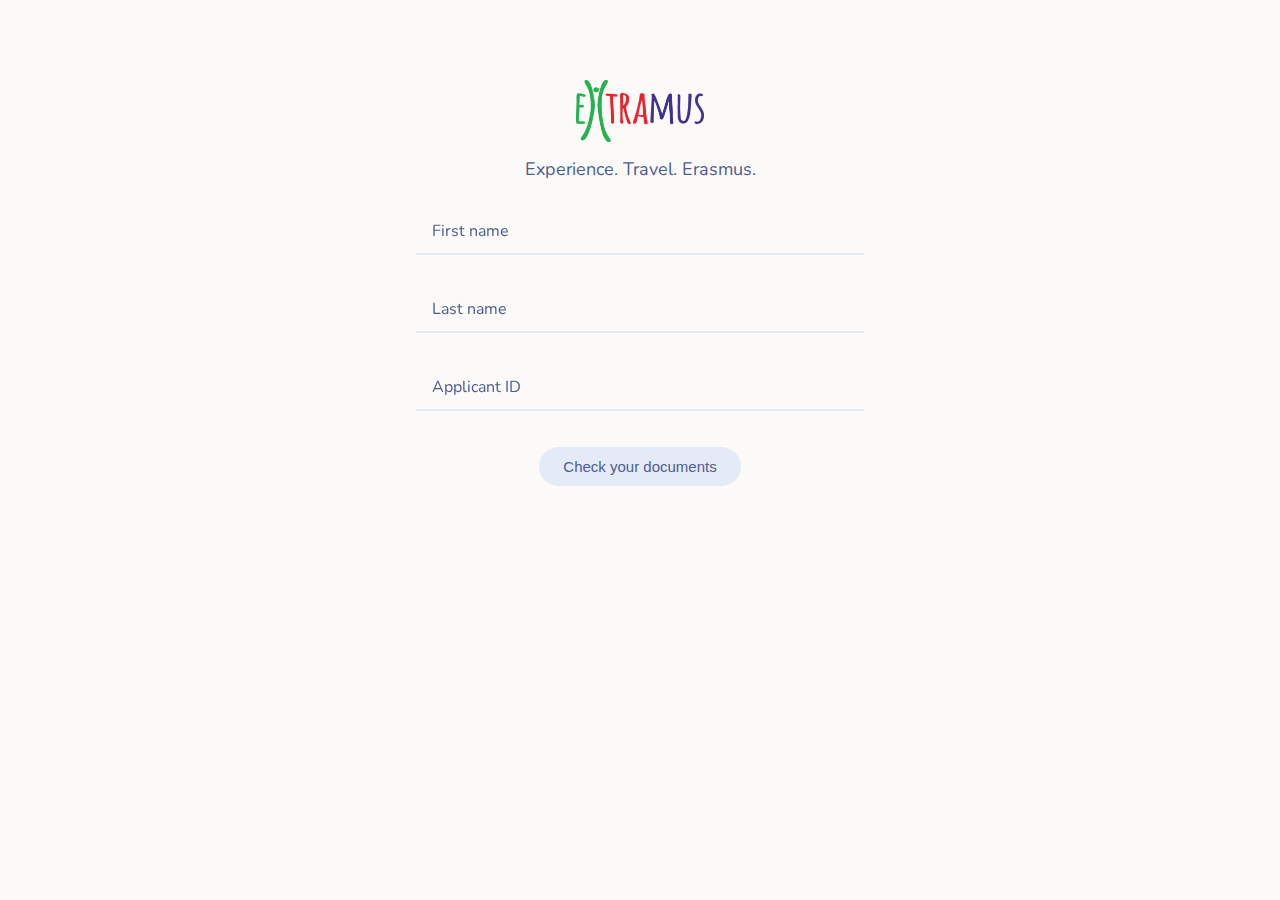
==== check-input.html @ bb3649db "ario new page for check documents" ====
<!DOCTYPE html>
<html lang="en">
<head>
    <meta charset="UTF-8">
    <title>Extramus - Applicants</title>
    <link rel="stylesheet" type="text/css" href="checkstyle.css" />
    <link rel="stylesheet" href="https://fonts.googleapis.com/css2?family=Nunito:wght@600&display=swap" />
</head>
<body>
    <div class="top-content">
        <img class="logo" src="Logo.png" alt="extramus logo">
        <p>Experience. Travel. Erasmus.</p>
    </div>
    <div class="mid-content">
        
        <div class="page">
            <label class="field field_v1">
              <input class="field__input" placeholder="e.g. Antonio">
              <span class="field__label-wrap">
                <span class="field__label">First name</span>
              </span>
            </label>
            <label class="field field_v2">
              <input class="field__input" placeholder="e.g. Gallo">
              <span class="field__label-wrap">
                <span class="field__label">Last name</span>
              </span>
            </label>    
            <label class="field field_v3">
              <input class="field__input" placeholder="e.g. antinio0686">
              <span class="field__label-wrap">
                <span class="field__label">Applicant ID</span>
              </span>
            </label>
        </div>
        
        <button href="#" class="button" style="margin-top: 20px;">Check your documents</button>


    </div>
    
    <div class="bottom-context">
    </div>
</body>
</html>
---- checkstyle.css ----
body {
    background-color: #FCFAF8;
    margin: 0;
    text-align: center;
    font-family: 'Nunito';
    display: flex;
    flex-direction: column;
}

.top-content {
    position: relative;
    padding-top: 80px;
}

.mid-content {
    position: relative;
    padding-top: 10px;
    padding-bottom: 30px;
}

p {
    color: #4E5C93;
    font-size: 18px;
    margin: 0.5em auto 0 auto;
}

.logo {
    width: 10%;
}

.illustration {
    width: 40%;
}

.button {
	background-color:#e4ebf7;
	border-radius:42px;
	border:6px solid #e4ebf7;
	display:inline-block;
	cursor:pointer;
	color:#4e5c93;
	font-size:15px;
	padding: 5px 18px;
	text-decoration:none;
}
.button:hover {
	background-color:#e4ebf7;
}
.button:active {
	position:relative;
	top:1px;
}

  button{
    cursor: pointer;
    display: inline-block;
    position: relative;
    transition: 0.5s;
  }
  
  button:after {
    content: '»';
    position: absolute;
    opacity: 0;  
    right: -5px;
    transition: 0.5s;
  }
  
  button:hover{
    padding-right: 24px;
    padding-left:8px;
  }
  
  button:hover:after {
    opacity: 1;
    right: 10px;
  }

  .check {
      font-size: 14px;
      padding-top: 10px;
  }

  
/*
=====
RESET STYLES
=====
*/

.field__input{ 
  --uiFieldPlaceholderColor: var(--fieldPlaceholderColor, #767676);
  
  background-color: transparent;
  border-radius: 0;
  border: none;

  -webkit-appearance: none;
  -moz-appearance: none;

  font-family: inherit;
  font-size: inherit;
}

.field__input:focus::-webkit-input-placeholder{
  color: var(--uiFieldPlaceholderColor);
}

.field__input:focus::-moz-placeholder{
  color: var(--uiFieldPlaceholderColor);
}

/*
=====
CORE STYLES
=====
*/

.field{
  --uiFieldBorderWidth: var(--fieldBorderWidth, 2px);
  --uiFieldPaddingRight: var(--fieldPaddingRight, 1rem);
  --uiFieldPaddingLeft: var(--fieldPaddingLeft, 1rem);   
  --uiFieldBorderColorActive: var(--fieldBorderColorActive, rgba(22, 22, 22, 1));

  display: var(--fieldDisplay, inline-flex);
  position: relative;
  font-size: var(--fieldFontSize, 1rem);
}

.field__input{
  box-sizing: border-box;
  width: var(--fieldWidth, 100%);
  height: var(--fieldHeight, 3rem);
  padding: var(--fieldPaddingTop, 1.25rem) var(--uiFieldPaddingRight) var(--fieldPaddingBottom, .5rem) var(--uiFieldPaddingLeft);
  border-bottom: var(--uiFieldBorderWidth) solid var(--fieldBorderColor, rgba(0, 0, 0, .25));  
}

.field__input:focus{
  outline: none;
}

.field__input::-webkit-input-placeholder{
  opacity: 0;
  transition: opacity .2s ease-out;
}

.field__input::-moz-placeholder{
  opacity: 0;
  transition: opacity .2s ease-out;
}

.field__input:focus::-webkit-input-placeholder{
  opacity: 1;
  transition-delay: .2s;
}

.field__input:focus::-moz-placeholder{
  opacity: 1;
  transition-delay: .2s;
}

.field__label-wrap{
  box-sizing: border-box;
  pointer-events: none;
  cursor: text;

  position: absolute;
  top: 0;
  right: 0;
  bottom: 0;
  left: 0;
}

.field__label-wrap::after{
  content: "";
  box-sizing: border-box;
  width: 100%;
  height: 0;
  opacity: 0;

  position: absolute;
  bottom: 0;
  left: 0;
}

.field__input:focus ~ .field__label-wrap::after{
  opacity: 1;
}

.field__label{
  position: absolute;
  left: var(--uiFieldPaddingLeft);
  top: calc(50% - .5em);

  line-height: 1;
  font-size: var(--fieldHintFontSize, inherit);

  transition: top .2s cubic-bezier(0.9, -0.15, 0.1, 1.15), opacity .2s ease-out, font-size .2s ease-out;
  will-change: bottom, opacity, font-size;
}

.field__input:focus ~ .field__label-wrap .field__label,
.field__input:not(:placeholder-shown) ~ .field__label-wrap .field__label{
  --fieldHintFontSize: var(--fieldHintFontSizeFocused, .75rem);

  top: var(--fieldHintTopHover, .25rem);
}

/* 
effect 1
*/

.field_v1 .field__label-wrap::after{
  border-bottom: var(--uiFieldBorderWidth) solid var(--uiFieldBorderColorActive);
  transition: opacity .2s ease-out;
  will-change: opacity;
}

/* 
effect 2
*/

.field_v2 .field__label-wrap{
  overflow: hidden;
}

.field_v2 .field__label-wrap::after{
  border-bottom: var(--uiFieldBorderWidth) solid var(--uiFieldBorderColorActive);
  transform: translate3d(-105%, 0, 0);
  will-change: transform, opacity;
  transition: transform .285s ease-out .2s, opacity .2s ease-out .2s;
}

.field_v2 .field__input:focus ~ .field__label-wrap::after{
  transform: translate3d(0, 0, 0);
  transition-delay: 0;
}

/*
effect 3
*/

.field_v3 .field__label-wrap::after{
  border: var(--uiFieldBorderWidth) solid var(--uiFieldBorderColorActive);
  will-change: opacity, height;
  transition: height .2s ease-out, opacity .2s ease-out;
}

.field_v3 .field__input:focus ~ .field__label-wrap::after{
  height: 100%;
}

/*
=====
LEVEL 4. SETTINGS
=====
*/

.field{
  --fieldBorderColor: #E4EBF7;
  --fieldBorderColorActive: #0063DA;
}


.page{
  box-sizing: border-box;
  width: 100%;
  max-width: 480px;
  margin: auto;
  padding: 1rem;
  padding-bottom: 1em;
  color: #4E5C93;

  display: grid;
  grid-gap: 30px;
}

.substack{
  border:1px solid #EEE; 
  background-color: #fff;
  width: 100%;
  max-width: 480px;
  height: 280px;
  margin: 1rem auto;;
}
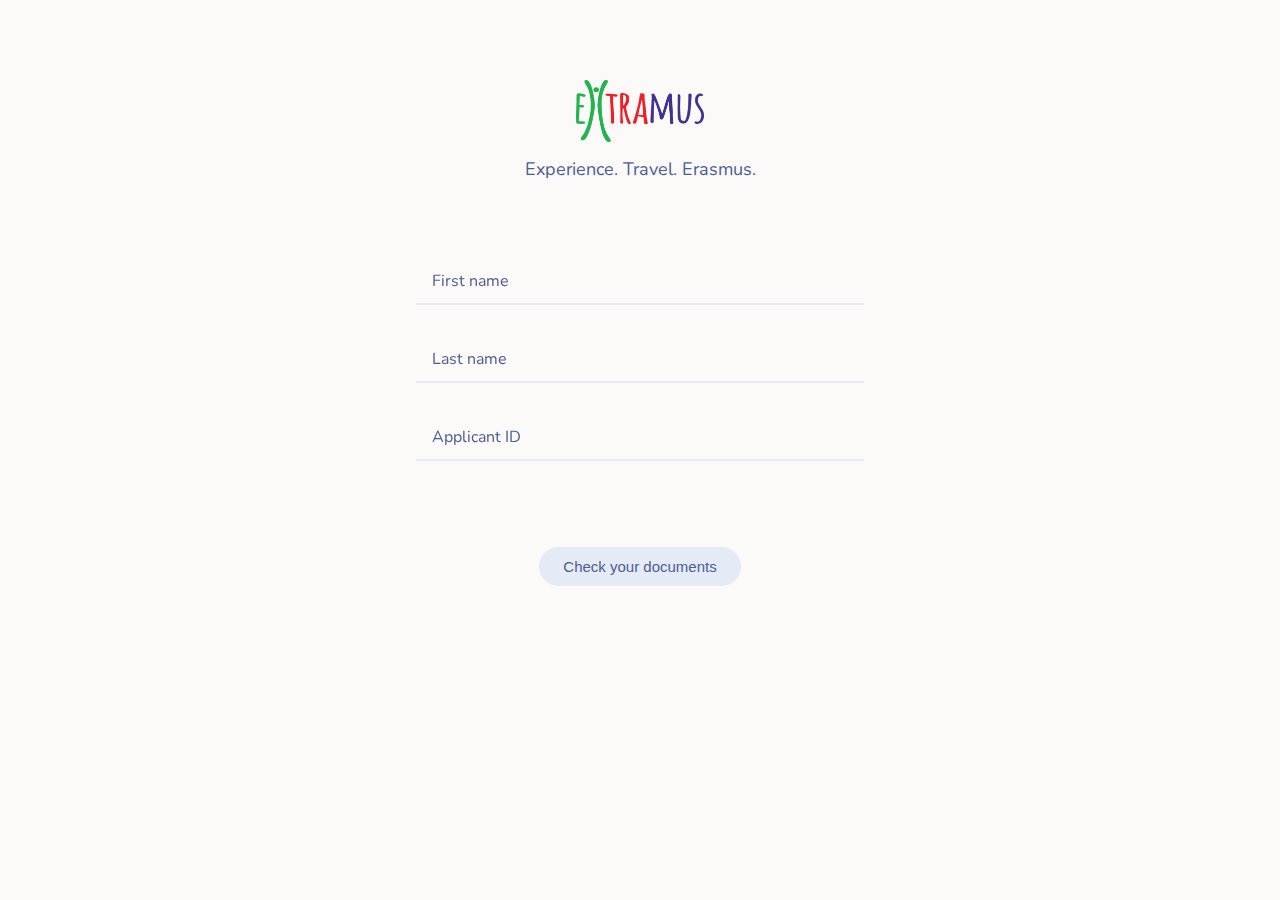
==== commit 14deb51b: "ario update" ====
--- a/check-input.html
+++ b/check-input.html
@@ -8,7 +8,7 @@
 </head>
 <body>
     <div class="top-content">
-        <img class="logo" src="Logo.png" alt="extramus logo">
+        <img class="logo" src="images\Logo.png" alt="extramus logo">
         <p>Experience. Travel. Erasmus.</p>
     </div>
     <div class="mid-content">
@@ -27,7 +27,7 @@
               </span>
             </label>    
             <label class="field field_v3">
-              <input class="field__input" placeholder="e.g. antinio0686">
+              <input class="field__input" placeholder="e.g. antonio0686">
               <span class="field__label-wrap">
                 <span class="field__label">Applicant ID</span>
               </span>
--- a/checkstyle.css
+++ b/checkstyle.css
@@ -266,7 +266,7 @@
   box-sizing: border-box;
   width: 100%;
   max-width: 480px;
-  margin: auto;
+  margin: 50px auto 50px auto;
   padding: 1rem;
   padding-bottom: 1em;
   color: #4E5C93;
